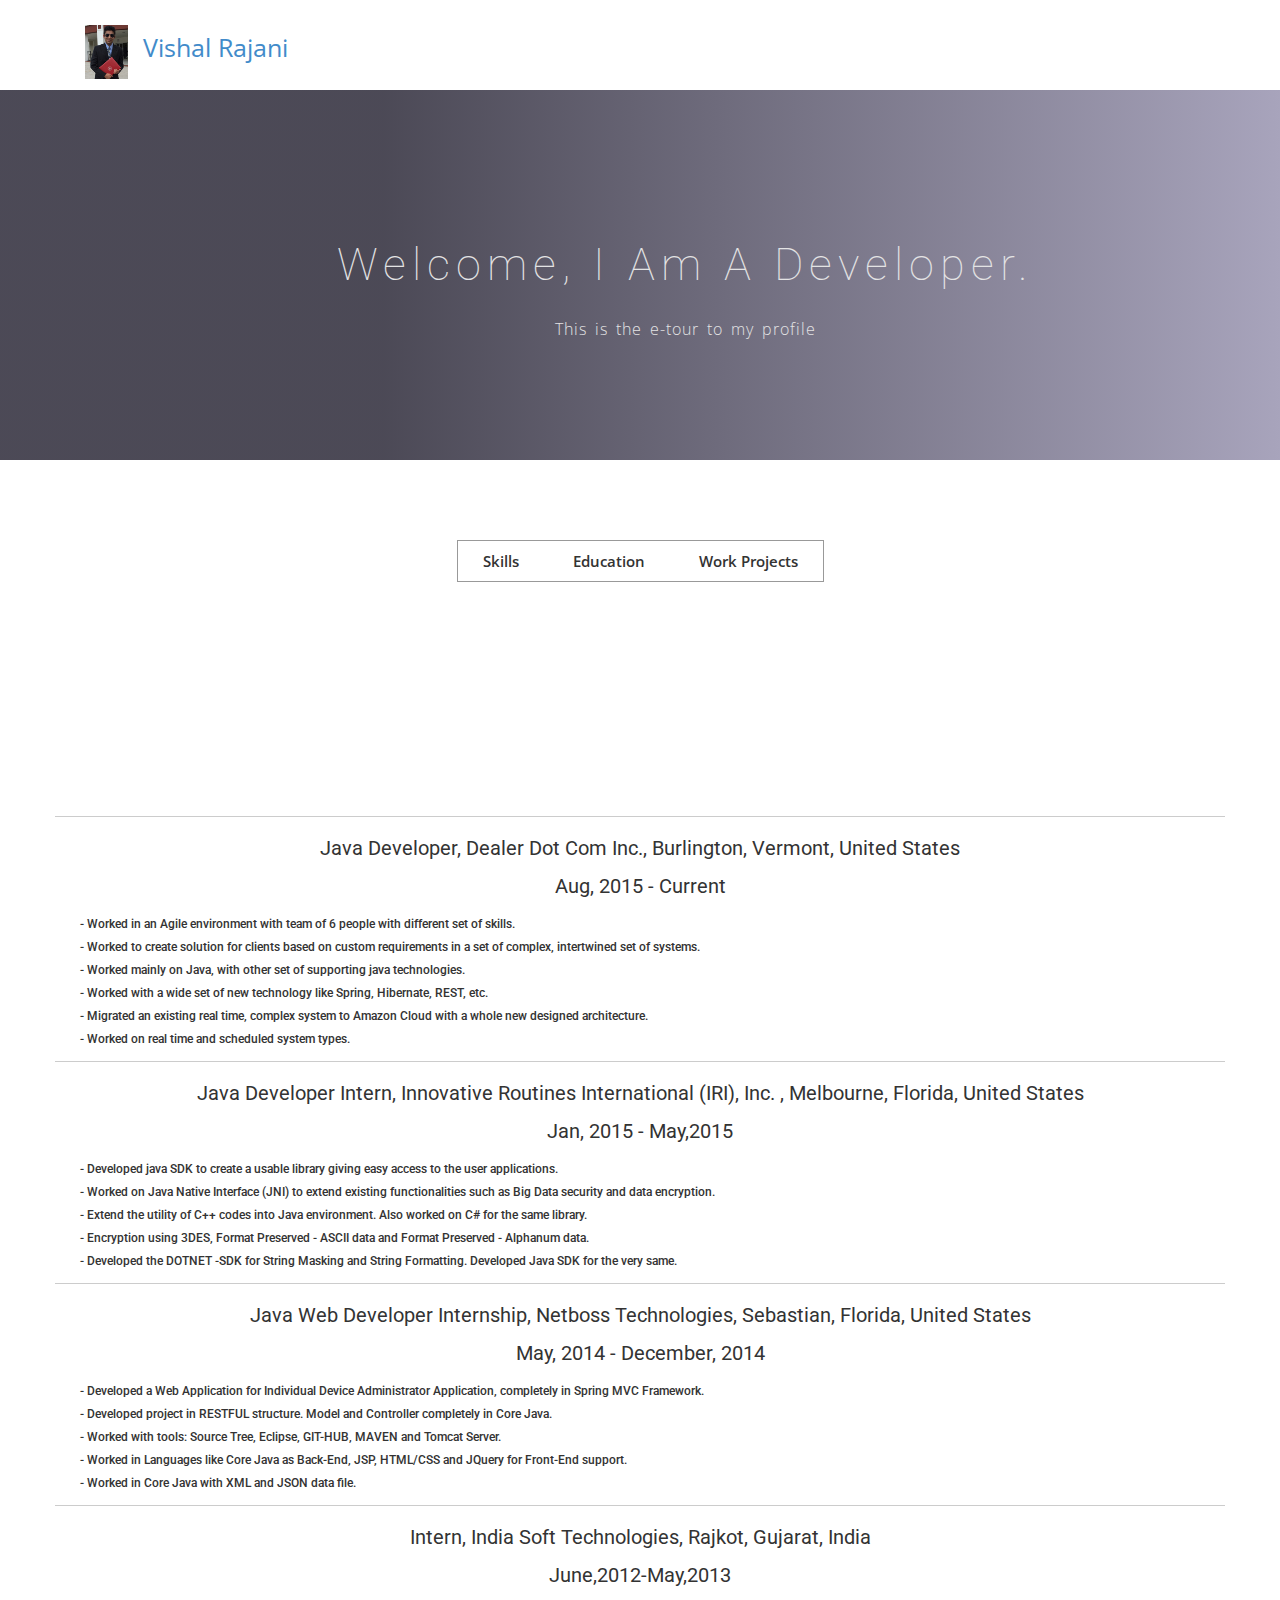
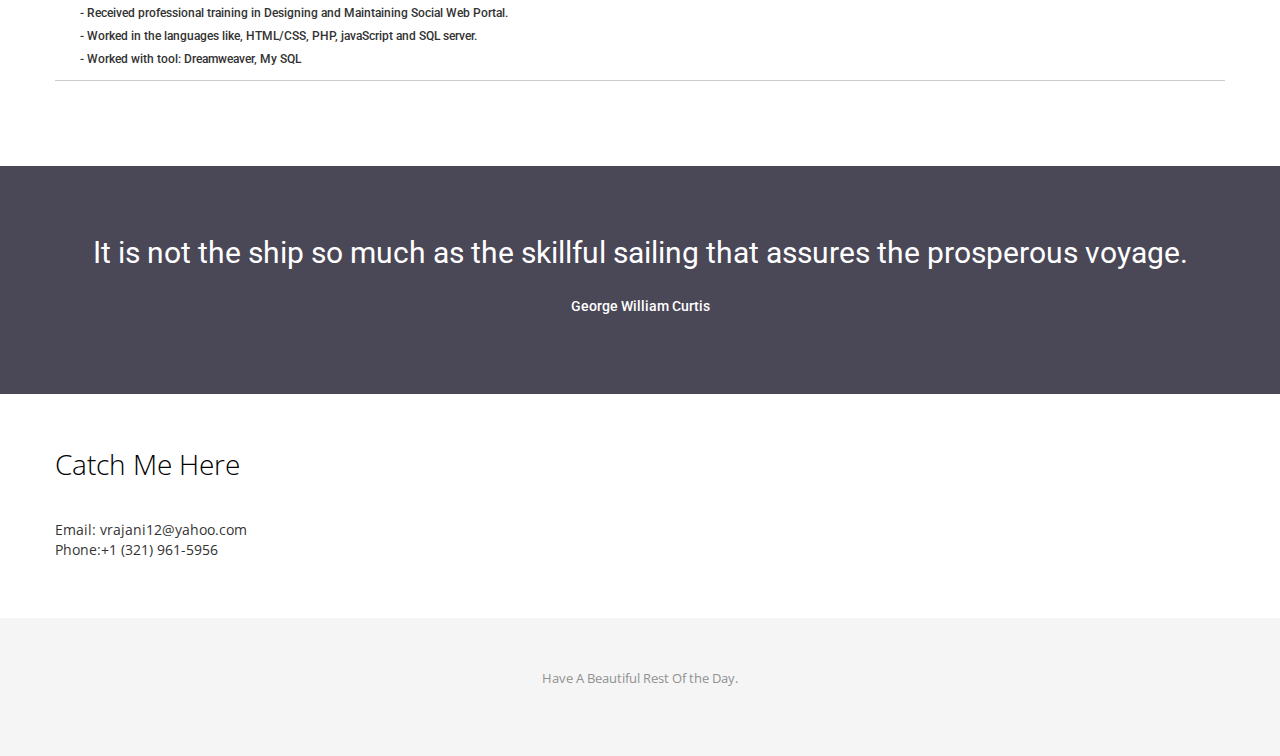
==== static/work.html @ 3e7ba8d0 "adding basic static site" ====
<!DOCTYPE html>
<html class="no-js">
  <head>
    <meta http-equiv="Content-Type" content="text/html; charset=UTF-8" />
    <title>Vishal's Portfolio</title>

    <!-- CSS -->
    <link rel="stylesheet" href="css/bootstrap.min.css" />
    <link rel="stylesheet" href="css/style.css" />
    <link rel="stylesheet" href="css/responsive.css" />
    
    <!-- Js -->
    <script src="//ajax.googleapis.com/ajax/libs/jquery/1.10.2/jquery.min.js"></script>
    <script src="js/plugins.js"></script>
    <script src="js/main.js"></script>
  </head>
  <body>
    <!-- Header Start -->
    <header>
        <div class="container">
            <div class="row">
                <div class="col-md-12">
                            <!-- header Nav Start -->
                    <nav class="navbar-default">
                        <!-- Brand and toggle get grouped for better mobile display -->
                        <div class="navbar-header">
                          <a class="navbar-brand">
                            <img src="img/profile-logo.png" alt="Logo" />
                          </a>
                            <a class="navbar-nav">
                                Vishal Rajani
                            </a>
                        </div>
                    </nav>
                </div>
            </div>
        </div>
    </header><!-- header close -->
    
        <!-- Slider Start -->
    <section id="global-header">
        <div class="container">
            <div class="row">
                <div class="col-md-12">
                    <div class="block">
                        <h1>Welcome, I am a Developer.</h1>
                        <p>This is the e-tour to my profile</p>
                    </div>
                </div>
            </div>
        </div>
    </section>
        <!-- Portfolio Start -->
    <section id="portfolio-work">
        <div class="container">
            <div class="row">
              <div class="col-md-12">
                <div class="block">
                  <div class="portfolio-menu">
                    <ul>
                        <li class="filter" data-filter=".Skills">Skills</li>
                        <li class="filter" data-filter=".Education">Education</li>
                        <li class="filter" data-filter=".WorkProjects">Work Projects</li>
                    </ul>
                  </div>
                  <div class="portfolio-contant">
                    <ul id="portfolio-contant-active">
                        <li class="mix Skills">
                            <a>
                                <img src="img/portfolio/work1.jpg" alt="" />
                                <div class="overly">
                                    <div class="position-center">
                                        <h2>Languages</h2>
                                        <p>Java</p><p>C/C++</p><p>Groovy</p>
                                        <p>Java Script/node.js</p><p>HTML/CSS</p><p>Go</p>
                                    </div>
                                </div>
                            </a>
                        </li>
                        <li class="mix Skills">
                          <a>
                            <img src="img/portfolio/work1.jpg" alt="" />
                                <div class="overly">
                                <div class="position-center">
                                  <h2>Software Technologies</h2>
                                    <p>Spring ( MVC, Boot, Batch)</p><p>Amazon Cloud (AWS)</p>
                                    <p>Hibernate JPA</p><p>REST / SOAP</p><p>JOOQ</p><p>Rabbit Queue</p>
                                </div>
                            </div>
                          </a>
                      </li>
                      <li class="mix Skills">
                          <a>
                              <img src="img/portfolio/work1.jpg" alt="" />
                              <div class="overly">
                                <div class="position-center">
                                  <h2>DataBase Experience</h2>
                                    <p>Mongo</p><p>MySQL</p>
                                    <p>REDIS</p><p>DynamoDB</p>
                                </div>
                              </div>
                          </a>
                      </li>
                      <li class="mix Skills">
                          <a>
                              <img src="img/portfolio/work1.jpg" alt="" />
                              <div class="overly">
                                <div class="position-center">
                                  <h2>Tools</h2>
                                    <p>Coding Tools: Maven, Source Tree, Github</p>
                                    <p>Third Party Tools: Pager Duty, Sumo Logic, New Relic</p>
                                    <p>Database Tools: Mongo Chef, Squirrel</p>
                                    <p>IDE's Tools: Intellij, Eclipse, Visual Studio</p>
                                </div>
                              </div>
                          </a>
                      </li>
                      <li class="mix Education">
                          <a>
                              <img src="img/portfolio/education.jpg" alt="" />
                              <div class="overly">
                                <div class="position-center">
                                    <h4>Bachelors of Engineering (B.E.), Information Technology</h4>
                                    <p>Gujarat Technological University , Rajkot, Gujarat, India</p>
                                    <p>August 2009 - May 2013</p>
                                    <p>7.25/10 GPA</p>
                                </div>
                              </div>
                          </a>
                      </li>
                        <li class="mix Education">
                            <a>
                                <img src="img/portfolio/education.jpg" alt="" />
                                <div class="overly">
                                    <div class="position-center">
                                        <h4>M.S. Computer Science</h4>
                                        <p>Florida Institute of Technology, Melbourne, FL, United States</p>
                                        <p>August 2013 - May 2015</p>
                                        <p>3.27/4 GPA</p>
                                    </div>
                                </div>
                            </a>
                        </li>
                      <li class="mix WorkProjects">
                          <a>
                              <img src="img/portfolio/projects.jpg" alt="" />
                              <div class="overly">
                                <div class="position-center">
                                    <h2>Migrating Existing real time Lead System to AWS.</h2>
                                    <p>Worked on architecting the whole system in order to mitigate some of the shortcomings in the existing system.</p>
                                    <p>Project Lasted over 3 Months</p>
                                    <p>Worked on Amazon tools like AWS config, Lambda, EC2, Dynamo DB, S3, Streams, SNS, SQS, REDIS, Elasticache, etc.</p>
                                </div>
                              </div>
                          </a>
                      </li>
                        <li class="mix WorkProjects">
                            <a>
                                <img src="img/portfolio/projects.jpg" alt="" />
                                <div class="overly">
                                    <div class="position-center">
                                        <h2>Created a Scheduled Spring Batch App for Reporting.</h2>
                                        <p>Worked with different Quering languages (SQL, JOOQ) to work with creating a set of desired reports.</p>
                                        <p>Used third party tool Sumo logic to create visibility. Lasted over 3 Months</p>
                                    </div>
                                </div>
                            </a>
                        </li>
                        <li class="mix WorkProjects">
                            <a>
                                <img src="img/portfolio/projects.jpg" alt="" />
                                <div class="overly">
                                    <div class="position-center">
                                        <h2>Created a New Real Time Inventory Syncing System</h2>
                                        <p>The whole system was build in Spring Boot Framework with supporting technologies like Rabbit queue, etc. </p>
                                        <p>Wrote extensive Unit test cases in Spring Boot 1.4.</p>
                                        <p>Used third party tools like Sumo logic, New Relic, Pager Duty, etc.</p>
                                    </div>
                                </div>
                            </a>
                        </li>
                    </ul>
                  </div>
                </div>
              </div>
            </div>
        </div>
    </section>

    <section id="call-action">
        <div class="container">
            <div class="row">
                <hr/>
                    <div class="block">
                        <h2>Java Developer, Dealer Dot Com Inc., Burlington, Vermont, United States</h2>
                            <h2>Aug, 2015 - Current</h2>
                        <h5>- Worked in an Agile environment with team of 6 people with different set of skills.</h5>
                        <h5>- Worked to create solution for clients based on custom requirements in a set of complex, intertwined set of systems.</h5>
                        <h5>- Worked mainly on Java, with other set of supporting java technologies.</h5>
                        <h5>- Worked with a wide set of new technology like Spring, Hibernate, REST, etc.</h5>
                        <h5>- Migrated an existing real time, complex system to Amazon Cloud with a whole new designed architecture.</h5>
                        <h5>- Worked on real time and scheduled system types.</h5>
                    </div>
                <hr/>
                    <div class="block">
                        <h2>Java Developer Intern, Innovative Routines International (IRI), Inc. , Melbourne, Florida, United States</h2>
                        <h2>Jan, 2015 - May,2015</h2>
                        <h5>- Developed java SDK to create a usable library giving easy access to the user applications.</h5>
                        <h5>- Worked on Java Native Interface (JNI) to extend existing functionalities such as Big Data security and data encryption.</h5>
                        <h5>- Extend the utility of C++ codes into Java environment. Also worked on C# for the same library.</h5>
                        <h5>- Encryption using 3DES, Format Preserved - ASCII data and Format Preserved - Alphanum data.</h5>
                        <h5>- Developed the DOTNET -SDK for String Masking and String Formatting. Developed Java SDK for the very same.</h5>
                    </div>
                <hr/>
                    <div class="block">
                        <h2>Java Web Developer Internship, Netboss Technologies, Sebastian, Florida, United States</h2>
                        <h2>May, 2014 - December, 2014</h2>
                        <h5>- Developed a Web Application for Individual Device Administrator Application, completely in Spring MVC Framework.</h5>
                        <h5>- Developed project in RESTFUL structure. Model and Controller completely in Core Java.</h5>
                        <h5>- Worked with tools: Source Tree, Eclipse, GIT-HUB, MAVEN and Tomcat Server.</h5>
                        <h5>- Worked in Languages like Core Java as Back-End, JSP, HTML/CSS and JQuery for Front-End support.</h5>
                        <h5>- Worked in Core Java with XML and JSON data file.</h5>
                    </div>
                <hr/>
                    <div class="block">
                        <h2>Intern, India Soft Technologies, Rajkot, Gujarat, India</h2>
                        <h2>June,2012-May,2013</h2>
                        <h5>- Received professional training in Designing and Maintaining Social Web Portal.</h5>
                        <h5>- Worked in the languages like, HTML/CSS, PHP, javaScript and SQL server.</h5>
                        <h5>- Worked with tool: Dreamweaver, My SQL</h5>
                    </div>
                <hr/>
            </div>
        </div>
    </section>

<!-- Call to action Start -->
    <section id="call-to-action">
      <div class="container">
        <div class="row">
          <div class="col-md-12">
            <div class="block">
              <h2>It is not the ship so much as the skillful sailing that assures the prosperous voyage.</h2>
                <h5>     George William Curtis	</h5>
            </div>
          </div>
        </div>
      </div>
    </section>

    <!-- contact form start -->
    <section id="contact-form">
        <div class="container">
            <div id="contact-box" class="row">
                <div class="block1">
                    <h2>Catch Me Here</h2>
                    <ul class="address-block">
                        <li>
                            Email: vrajani12@yahoo.com
                        </li>
                        <li>
                            Phone:+1 (321) 961-5956
                        </li>
                    </ul>
                </div>
            </div>
        </div>
    </section>

    <!-- footer Start -->
    <footer>
        <div class="container">
            <div class="row">
                <div class="col-md-12">
                  <p>Have A Beautiful Rest Of the Day.</p>
                </div>
            </div>
        </div>
    </footer>
  </body>
</html>
---- static/css/style.css ----
@import url(http://fonts.googleapis.com/css?family=Open+Sans:400,300,600);
@import url(http://fonts.googleapis.com/css?family=Roboto:400,100,300,500,700);
@import url(http://fonts.googleapis.com/css?family=Volkhov:400italic);
/* var text-decoration */
/*--
	Common Css
--*/
body {
  font-family: 'Open Sans', sans-serif;
  -webkit-font-smoothing: antialiased;
}
h1,h2,h3,h4,h5,h6 {
  font-family: 'Roboto', sans-serif;
}
h2 {
  font-size: 30px;
  font-weight: 400;
}
h3 {
  font-size: 28px;
  font-weight: 300;
}
p {
  font-size: 15px;
  line-height: 28px;
}
ul {
  padding: 0;
  margin: 0;
  list-style: none;
}
a,
a:active,
a:focus,
a:active {
  text-decoration: none !important;
}
.section-title {
  margin-bottom: 70px;
}
.section-title h2 {
  text-transform: uppercase;
  font-size: 28px;
  font-weight: 600;
}
.section-title p {
  font-family: 'Volkhov', serif;
  font-style: italic;
  color: #666;
}
/*--
	Header Start 
--*/
header {
  background: #fff;
  padding: 20px 0;
}
header .navbar {
  margin-bottom: 0px;
  border: 0px;
}
header .navbar-brand {
  padding-top: 5px;
}
header .navbar-default {
  background: none;
  border: 0px;
}
header .navbar-default .navbar-nav {
  padding-top: 10px;
  font-size: 25px;
  text-align: center;
}
font header .navbar-default .navbar-nav li a:hover {
  color: #000;
}

hr {
     display: block;
     height: 1px;
     border: 0;
     border-top: 1px solid #ccc;
     margin: 1em 0;
     padding: 0;
}
/*--
	call-to-action Start
--*/
#call-action {
  background-size: cover;
  background-attachment: fixed;
  padding: 70px 25px;
  position: relative;
  text-align: left;
}
#call-action h2 {
  padding-bottom: 5px;
  line-height: 33px;
  margin: 0;
  font-size: 20px;
  text-align: center;
}
#call-action h5 {
  padding-left: 25px;
  font-size: 12px;
  text-align: left;
}
/*--
	call-to-action Start
--*/
#call-to-action {
  background: url("../img/call-to-action-bg.jpg") no-repeat;
  background-size: cover;
  background-attachment: fixed;
  padding: 70px 0px;
  position: relative;
  text-align: center;
  color: #fff;
}
#call-to-action:before {
  content: "";
  position: absolute;
  left: 0;
  right: 0;
  top: 0;
  bottom: 0;
  width: 100%;
  height: 100%;
  background: #1d192c;
  opacity: 0.8;
}
#call-to-action h2 {
  padding-bottom: 20px;
  line-height: 33px;
  margin: 0;
  font-size: 30px;
}
/*--
	content Start 
--*/
#testimonial {
  padding: 100px 0;
}
#testimonial .block h2 {
  line-height: 27px;
  color: #5C5C5C;
  padding-top: 110px;
}
#testimonial .block p {
  padding-top: 50px;
  color: #7B7B7B;
}
/*---------------------------------------------
					Work Start 
-----------------------------------------------*/
/*--
	Slider-work Start 
--*/
#global-header {
  background: url("../img/slider-bg2.jpg") no-repeat;
  background-size: cover;
  padding-top: 150px;
  padding-bottom: 107px;
  position: relative;
  background-attachment: fixed;
}
#global-header:before {
  content: "";
  position: absolute;
  left: 0;
  top: 0;
  bottom: 0;
  right: 0;
  width: 100%;
  height: 100%;
  background: linear-gradient(to left, #928dab, #1f1c2c 70%);
  opacity: 0.8;
}
#global-header .block {
  color: #E3E3E4;
  margin: 0 auto;
  padding-left: 90px;
  text-align: center;
}
#global-header .block h1 {
  font-weight: 100;
  font-size: 45px;
  letter-spacing: 6px;
  padding-bottom: 15px;
  margin-top: 0;
  text-transform: capitalize;
}
#global-header .block p {
  font-size: 16px;
  font-weight: 300;
  letter-spacing: 1px;
  word-spacing: 3px;
}
/*--
	portfolio-work Start 
--*/
#portfolio-work {
  overflow: hidden;
  padding: 80px 0;
}
#portfolio-work .block .portfolio-menu {
  padding-bottom: 30px;
  text-align: center;
}
#portfolio-work .block .portfolio-menu ul {
  border: 1px solid #999999;
  display: inline-block;
  margin-bottom: 40px;
}
#portfolio-work .block .portfolio-menu ul li {
  display: inline-block;
  padding: 0px 25px;
  cursor: pointer;
  font-size: 15px;
  line-height: 40px;
  font-weight: 600;
  color: #333333;
  text-transform: capitalize;
  position: relative;
}
#portfolio-work .block .portfolio-menu ul .active {
  color: #655E7A;
  position: relative;
}
#portfolio-work .block .portfolio-menu ul .active:before {
  content: "\f0d7";
  position: absolute;
  font-family: 'FontAwesome';
  bottom: -18px;
  font-size: 30px;
  width: 20px;
  left: 0px;
  right: 0px;
  top: 23px;
  margin: 0 auto;
  color: #fff;
  text-shadow: 0 1px 0px rgba(0, 0, 0, 0.9);
  -webkit-transition: all 0.4s ease-in-out;
  -moz-transition: all 0.4s ease-in-out;
  -o-transition: all 0.4s ease-in-out;
  -ms-transition: all 0.4s ease-in-out;
  transition: all 0.4s ease-in-out;
}
#portfolio-work .block .portfolio-menu ul li:hover:before {
  content: "\f0d7";
  position: absolute;
  font-family: 'FontAwesome';
  bottom: -18px;
  font-size: 30px;
  width: 20px;
  left: 0px;
  right: 0px;
  top: 24px;
  margin: 0 auto;
  color: #fff;
  text-shadow: 0 1px 0px rgba(0, 0, 0, 0.9);
  -webkit-transition: all 0.4s ease-in-out;
  -moz-transition: all 0.4s ease-in-out;
  -o-transition: all 0.4s ease-in-out;
  -ms-transition: all 0.4s ease-in-out;
  transition: all 0.4s ease-in-out;
}
#portfolio-work .block .portfolio-contant ul li {
  float: left;
  width: 32.22%;
  overflow: hidden;
  margin: 6px;
  position: relative;
}
#portfolio-work .block .portfolio-contant ul li:hover .overly {
  opacity: 1;
}
#portfolio-work .block .portfolio-contant ul li:hover .position-center {
  position: absolute;
  top: 50%;
  -webkit-transform: translate(0%, -50%);
  -moz-transform: translate(0%, -50%);
  -ms-transform: translate(0%, -50%);
  transform: translate(0%, -50%);
}
#portfolio-work .block .portfolio-contant ul li a {
  display: block;
  color: #fff;
}
#portfolio-work .block .portfolio-contant ul li a h2 {
  font-size: 22px;
  text-transform: uppercase;
  letter-spacing: 1px;
}
#portfolio-work .block .portfolio-contant ul li a p {
  font-size: 15px;
}
#portfolio-work .block .portfolio-contant ul li a span {
  font-style: italic;
  font-size: 13px;
  color: #655E7A;
}
#portfolio-work .block .portfolio-contant ul img {
  width: 100%;
  height: auto;
}
#portfolio-work .block .portfolio-contant .overly {
  position: absolute;
  top: 0;
  bottom: 0;
  right: 0;
  left: 0;
  background: rgba(0, 0, 0, 0.9);
  opacity: 0;
  -webkit-transition: .3s all;
  -o-transition: .3s all;
  transition: .3s all;
  text-align: center;
}
#portfolio-work .block .portfolio-contant .position-center {
  position: absolute;
  top: 50%;
  left: 2%;
  right: 2%;
  -webkit-transform: translate(0%, 50%);
  -moz-transform: translate(0%, 50%);
  -ms-transform: translate(0%, 50%);
  transform: translate(0%, 50%);
  -webkit-transition: .5s all;
  -o-transition: .5s all;
  transition: .5s all;
}
#portfolio-work .block .mix {
  display: none;
}
#contact-box {
  padding-top: 35px;
  padding-bottom: 58px;
}
#contact-box .block1 h2 {
  font-family: 'Open Sans', sans-serif;
  font-weight: 300;
  color: #000;
  font-size: 28px;
  padding-bottom: 30px;
}
#contact-box .block1 p {
  color: #5C5C5C;
  display: block;
}
/*--
	footer Start 
--*/
footer {
  background: #F5F5F5;
  text-align: center;
  padding-top: 48px;
  padding-bottom: 55px;
}
footer p {
  font-size: 13px;
  line-height: 25px;
  color: #919191;
}
footer a {
  color: #595959;
}
footer .footer-manu {
  padding-bottom: 25px;
}
footer .footer-manu ul {
  margin: 0px;
  padding: 0px;
}
footer .footer-manu ul li {
  display: inline-block;
  padding: 0px 20px;
}
footer .footer-manu ul li a {
  display: inline-block;
  color: #494949;
}
footer .footer-manu ul li a:hover {
  color: #000;
}
---- static/css/responsive.css ----
/*		Default Layout: 992px. 
		Gutters: 24px.
		Outer margins: 48px.
		Leftover space for scrollbars @1024px: 32px.
-------------------------------------------------------------------------------
cols    1     2      3      4      5      6      7      8      9      10
px      68    160    252    344    436    528    620    712    804    896    */
/*		Tablet Layout: 768px.
		Gutters: 24px.
		Outer margins: 28px.
		Inherits styles from: Default Layout.
-----------------------------------------------------------------
cols    1     2      3      4      5      6      7      8
px      68    160    252    344    436    528    620    712    */
@media only screen and (min-width: 768px) and (max-width: 991px) {
  /*---------------------------------------------
					Index Start 
-----------------------------------------------*/
  /*--
	footer Start 
--*/
  footer .navbar {
    margin-bottom: 0px;
    border: 0px;
    min-height: 40px;
  }
  footer .navbar-default {
    border: 0px;
    width: 68%;
  }
  footer .navbar-default .navbar-nav li a {
    color: #494949;
    padding: 10px 10px;
    font-size: 15px;
  }
  footer .navbar-default .navbar-nav li a:hover {
    color: #000;
  }

  /*--
	portfolio Start 
--*/
  #portfolio-work .block .portfolio-manu {
    padding-left: 0px;
  }
  #portfolio-work .block .portfolio-contant ul li a .img-heading {
    padding: 5px 0 5px 13px;
  }
  #portfolio-work .block .portfolio-contant ul li a .img-heading h2 {
    font-size: 20px;
    line-height: 25px;
  }
  #portfolio-work .block .portfolio-contant ul li a .img-heading p {
    font-size: 11px;
    line-height: 20px;
  }
  #portfolio-work .block .portfolio-contant ul li a .overlay {
    padding-left: 15px;
  }
  #portfolio-work .block .portfolio-contant ul li a .overlay h2 {
    padding-top: 30px;
    padding-bottom: 15px;
    font-size: 20px;
    line-height: 25px;
  }
  #portfolio-work .block .portfolio-contant ul li a .overlay p {
    font-size: 11px;
    line-height: 20px;
    padding-top: 15px;
  }
  /*--
	wrapper Start 
--*/
  #wrapper-work ul li .items-text {
    padding-top: 0;
    padding-left: 25px;
  }
  #wrapper-work ul li .items-text h2 {
    padding-bottom: 10px;
    padding-top: 40px;
  }
  #wrapper-work ul li .items-text p {
    font-size: 14px;
    line-height: 20px;
    padding-right: 30px;
  }
/*		Mobile Layout: 320px.
		Gutters: 24px.
		Outer margins: 34px.
		Inherits styles from: Default Layout.
---------------------------------------------
cols    1     2      3
px      68    160    252    */
@media only screen and (max-width: 767px) {
  /*---------------------------------------------
					Index Start 
-----------------------------------------------*/
  .heading {
    padding-left: 0px;
  }
  h2 {
    font-size: 18px;
  }
  p {
    font-size: 13px;
  }
  #slider {
    padding-top: 90px;
    padding-bottom: 100px;
  }
  #slider .block {
    padding-left: 0px;
  }
  #slider .block h1 {
    font-size: 20px;
  }
  #slider .block p {
    font-size: 13px;
  }
  /*--
	service Start 
--*/
  #service {
    padding-top: 100px;
  }
  #service .thumbnail {
    padding-bottom: 70px;
  }
  /*--
	call-to-action Start 
--*/
  #call-to-action p {
    padding: 0px 0px 40px;
  }
  #call-to-action .btn {
    padding: 10px 20px;
    font-size: 15px;
  }
  /*--
	portfolio Start 
--*/
  #portfolio-work .block .portfolio-manu {
    padding-left: 0px;
    text-align: center;
  }
  #portfolio-work .block .portfolio-manu ul li {
    padding: 0 8px;
  }
  #portfolio-work .block .portfolio-contant ul li {
    width: 100%;
  }
  #portfolio-work .block .portfolio-contant ul li a .img-heading {
    padding: 5px 0 5px 13px;
  }
  #portfolio-work .block .portfolio-contant ul li a .img-heading h2 {
    font-size: 20px;
    line-height: 25px;
  }
  #portfolio-work .block .portfolio-contant ul li a .img-heading p {
    font-size: 11px;
    line-height: 20px;
  }
  #portfolio-work .block .portfolio-contant ul li a .overlay {
    padding-left: 15px;
  }
  #portfolio-work .block .portfolio-contant ul li a .overlay h2 {
    padding-top: 65px;
    padding-bottom: 15px;
    font-size: 20px;
    line-height: 25px;
  }
  #portfolio-work .block .portfolio-contant ul li a .overlay p {
    font-size: 11px;
    line-height: 20px;
    padding-top: 15px;
    padding-right: 5px;
  }
  /*--
	wrapper-contact Start 
--*/
  #wrapper-contact .block {
    padding-bottom: 50px;
  }
  #wrapper-contact .block .location p {
    width: 100%;
  }
  #wrapper-contact .block .social-media-icon a i {
    padding-top: 30px;
  }
  /*--
	features-contact Start
--*/
  #features-contact .block ul li {
    display: block;
    width: 100%;
  }
  /*---------------------------------------------
					contact close 
-----------------------------------------------*/
  /*--
	footer Start 
--*/
  footer .footer-manu {
    display: none;
  }
}
/*		Wide Mobile Layout: 480px.
		Gutters: 24px.
		Outer margins: 22px.
		Inherits styles from: Default Layout, Mobile Layout.
------------------------------------------------------------
cols    1     2      3      4      5
px      68    160    252    344    436    */
/*	Retina media query.
	Overrides styles for devices with a
	device-pixel-ratio of 2+, such as iPhone 4.
-----------------------------------------------    */
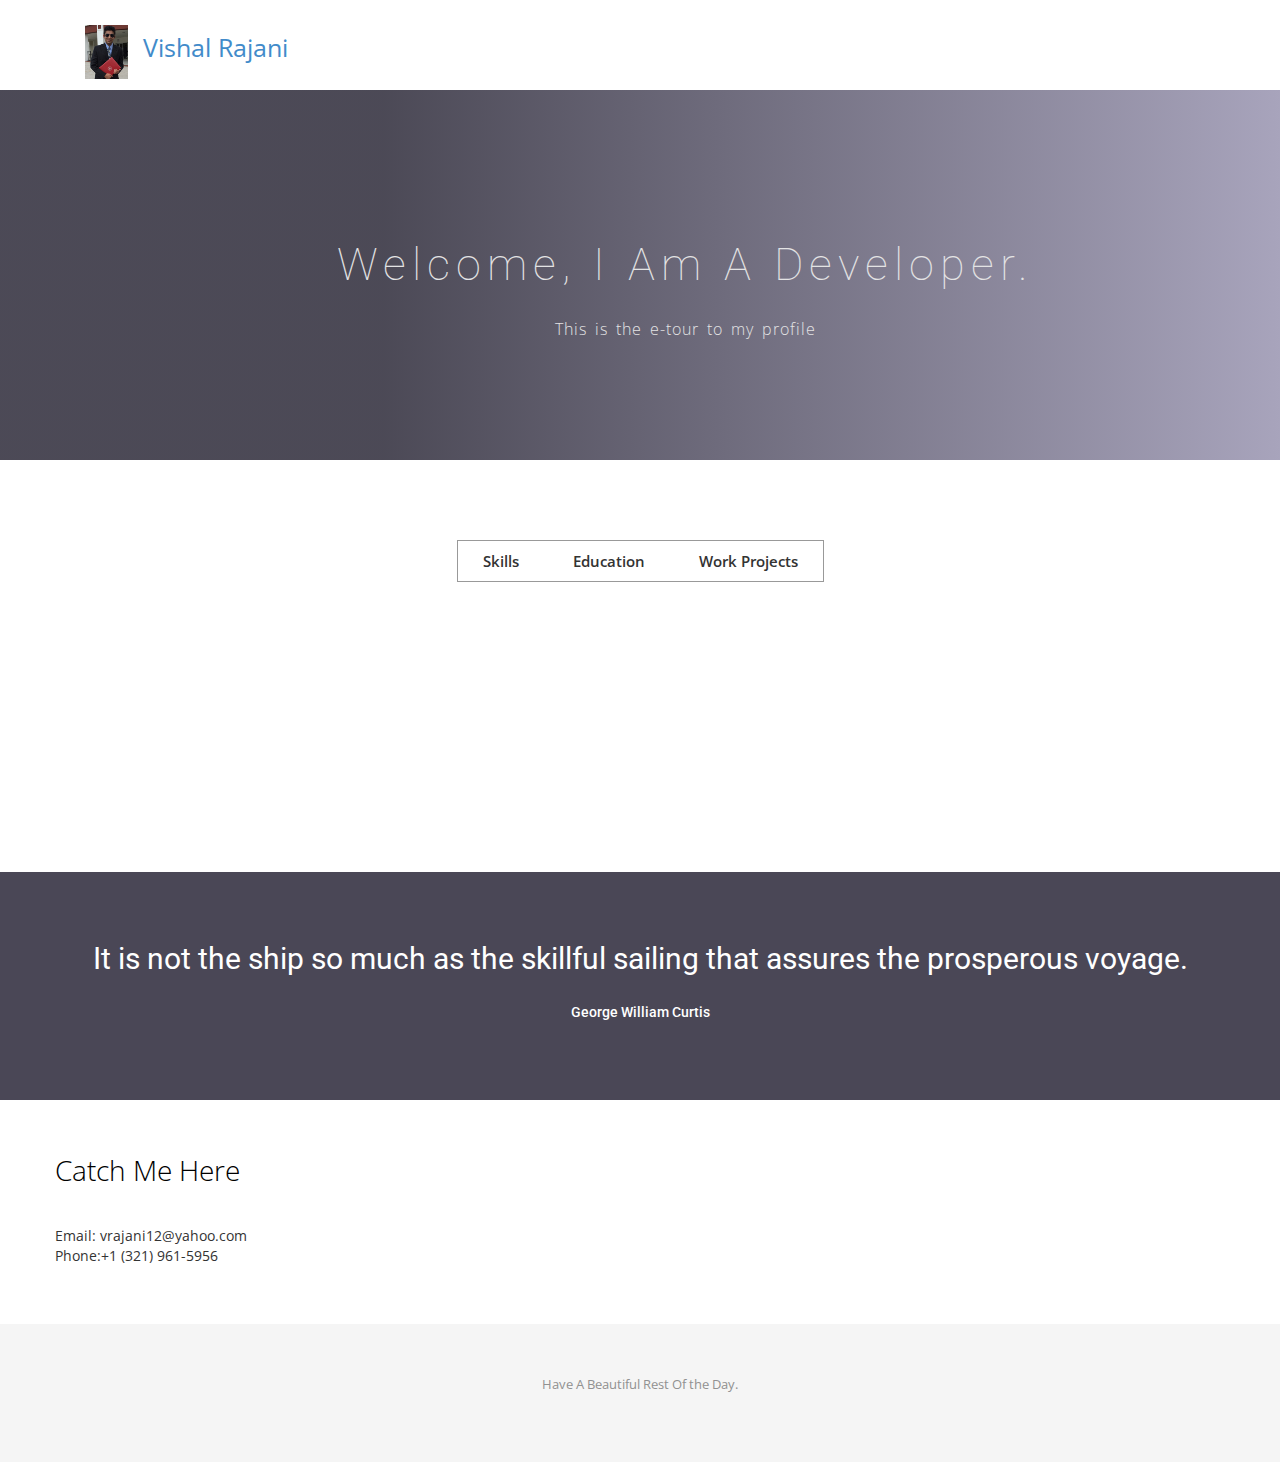
==== commit 220e768e: "adding the static content partially" ====
--- a/static/work.html
+++ b/static/work.html
@@ -10,8 +10,8 @@
     <link rel="stylesheet" href="css/responsive.css" />
     
     <!-- Js -->
+    <script src="https://s3.amazonaws.com/stitch-sdks/js/bundles/4.0.0/stitch.js"></script>
     <script src="//ajax.googleapis.com/ajax/libs/jquery/1.10.2/jquery.min.js"></script>
-    <script src="js/plugins.js"></script>
     <script src="js/main.js"></script>
   </head>
   <body>
@@ -65,56 +65,7 @@
                   </div>
                   <div class="portfolio-contant">
                     <ul id="portfolio-contant-active">
-                        <li class="mix Skills">
-                            <a>
-                                <img src="img/portfolio/work1.jpg" alt="" />
-                                <div class="overly">
-                                    <div class="position-center">
-                                        <h2>Languages</h2>
-                                        <p>Java</p><p>C/C++</p><p>Groovy</p>
-                                        <p>Java Script/node.js</p><p>HTML/CSS</p><p>Go</p>
-                                    </div>
-                                </div>
-                            </a>
-                        </li>
-                        <li class="mix Skills">
-                          <a>
-                            <img src="img/portfolio/work1.jpg" alt="" />
-                                <div class="overly">
-                                <div class="position-center">
-                                  <h2>Software Technologies</h2>
-                                    <p>Spring ( MVC, Boot, Batch)</p><p>Amazon Cloud (AWS)</p>
-                                    <p>Hibernate JPA</p><p>REST / SOAP</p><p>JOOQ</p><p>Rabbit Queue</p>
-                                </div>
-                            </div>
-                          </a>
-                      </li>
-                      <li class="mix Skills">
-                          <a>
-                              <img src="img/portfolio/work1.jpg" alt="" />
-                              <div class="overly">
-                                <div class="position-center">
-                                  <h2>DataBase Experience</h2>
-                                    <p>Mongo</p><p>MySQL</p>
-                                    <p>REDIS</p><p>DynamoDB</p>
-                                </div>
-                              </div>
-                          </a>
-                      </li>
-                      <li class="mix Skills">
-                          <a>
-                              <img src="img/portfolio/work1.jpg" alt="" />
-                              <div class="overly">
-                                <div class="position-center">
-                                  <h2>Tools</h2>
-                                    <p>Coding Tools: Maven, Source Tree, Github</p>
-                                    <p>Third Party Tools: Pager Duty, Sumo Logic, New Relic</p>
-                                    <p>Database Tools: Mongo Chef, Squirrel</p>
-                                    <p>IDE's Tools: Intellij, Eclipse, Visual Studio</p>
-                                </div>
-                              </div>
-                          </a>
-                      </li>
+
                       <li class="mix Education">
                           <a>
                               <img src="img/portfolio/education.jpg" alt="" />
@@ -188,50 +139,7 @@
     </section>
 
     <section id="call-action">
-        <div class="container">
-            <div class="row">
-                <hr/>
-                    <div class="block">
-                        <h2>Java Developer, Dealer Dot Com Inc., Burlington, Vermont, United States</h2>
-                            <h2>Aug, 2015 - Current</h2>
-                        <h5>- Worked in an Agile environment with team of 6 people with different set of skills.</h5>
-                        <h5>- Worked to create solution for clients based on custom requirements in a set of complex, intertwined set of systems.</h5>
-                        <h5>- Worked mainly on Java, with other set of supporting java technologies.</h5>
-                        <h5>- Worked with a wide set of new technology like Spring, Hibernate, REST, etc.</h5>
-                        <h5>- Migrated an existing real time, complex system to Amazon Cloud with a whole new designed architecture.</h5>
-                        <h5>- Worked on real time and scheduled system types.</h5>
-                    </div>
-                <hr/>
-                    <div class="block">
-                        <h2>Java Developer Intern, Innovative Routines International (IRI), Inc. , Melbourne, Florida, United States</h2>
-                        <h2>Jan, 2015 - May,2015</h2>
-                        <h5>- Developed java SDK to create a usable library giving easy access to the user applications.</h5>
-                        <h5>- Worked on Java Native Interface (JNI) to extend existing functionalities such as Big Data security and data encryption.</h5>
-                        <h5>- Extend the utility of C++ codes into Java environment. Also worked on C# for the same library.</h5>
-                        <h5>- Encryption using 3DES, Format Preserved - ASCII data and Format Preserved - Alphanum data.</h5>
-                        <h5>- Developed the DOTNET -SDK for String Masking and String Formatting. Developed Java SDK for the very same.</h5>
-                    </div>
-                <hr/>
-                    <div class="block">
-                        <h2>Java Web Developer Internship, Netboss Technologies, Sebastian, Florida, United States</h2>
-                        <h2>May, 2014 - December, 2014</h2>
-                        <h5>- Developed a Web Application for Individual Device Administrator Application, completely in Spring MVC Framework.</h5>
-                        <h5>- Developed project in RESTFUL structure. Model and Controller completely in Core Java.</h5>
-                        <h5>- Worked with tools: Source Tree, Eclipse, GIT-HUB, MAVEN and Tomcat Server.</h5>
-                        <h5>- Worked in Languages like Core Java as Back-End, JSP, HTML/CSS and JQuery for Front-End support.</h5>
-                        <h5>- Worked in Core Java with XML and JSON data file.</h5>
-                    </div>
-                <hr/>
-                    <div class="block">
-                        <h2>Intern, India Soft Technologies, Rajkot, Gujarat, India</h2>
-                        <h2>June,2012-May,2013</h2>
-                        <h5>- Received professional training in Designing and Maintaining Social Web Portal.</h5>
-                        <h5>- Worked in the languages like, HTML/CSS, PHP, javaScript and SQL server.</h5>
-                        <h5>- Worked with tool: Dreamweaver, My SQL</h5>
-                    </div>
-                <hr/>
-            </div>
-        </div>
+
     </section>
 
 <!-- Call to action Start -->
